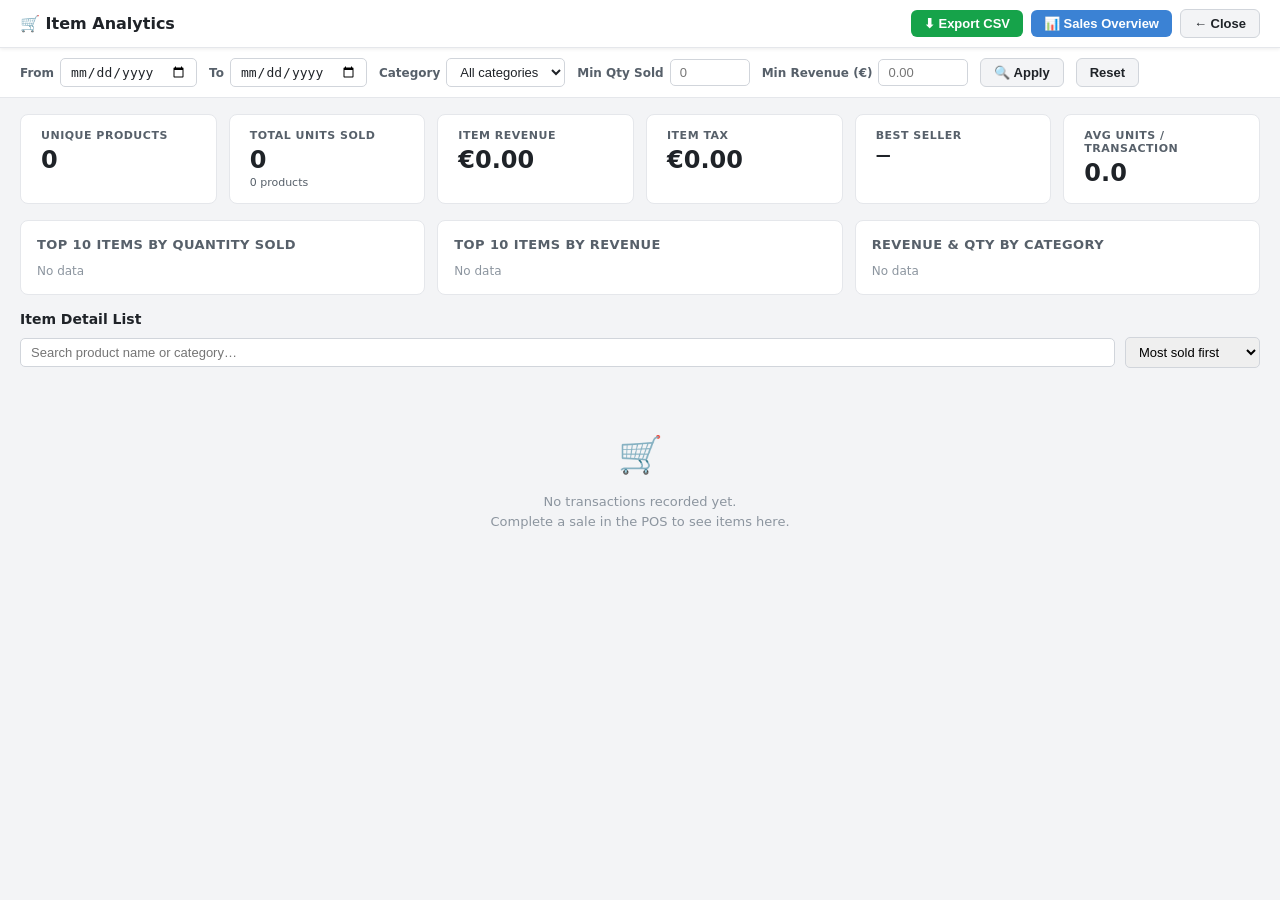
==== analytics-items.html @ 370241bf "Add analytics capabilities" ====
<!DOCTYPE html>
<html lang="en">
<head>
    <meta charset="UTF-8" />
    <meta name="viewport" content="width=device-width, initial-scale=1.0" />
    <title>POS · Item Analytics</title>
    <style>
        *, *::before, *::after { box-sizing: border-box; }
        html, body { margin: 0; padding: 0; background: #f3f4f6;
            font-family: -apple-system, "Segoe UI", system-ui, sans-serif;
            font-size: 14px; color: #1f2328; }

        /* ── Header ── */
        #header {
            background: #fff; border-bottom: 1px solid #e5e7eb;
            padding: 0 20px; height: 48px;
            display: flex; align-items: center; justify-content: space-between;
            box-shadow: 0 1px 4px rgba(0,0,0,.08); position: sticky; top: 0; z-index: 20;
        }
        #header h1 { margin: 0; font-size: 16px; font-weight: 700; }
        #header .hdr-btns { display: flex; gap: 8px; align-items: center; }
        .btn {
            border: none; border-radius: 6px; padding: 6px 13px;
            font-size: 13px; font-weight: 600; cursor: pointer; display: inline-flex;
            align-items: center; gap: 5px;
        }
        .btn-back     { background: #f3f4f6; color: #1f2328; border: 1px solid #d1d5db; }
        .btn-back:hover { background: #e5e7eb; }
        .btn-export   { background: #16a34a; color: #fff; }
        .btn-export:hover { background: #15803d; }
        .btn-sales    { background: #3b82d4; color: #fff; }
        .btn-sales:hover { background: #2563eb; }

        /* ── Filter bar ── */
        #filterBar {
            background: #fff; border-bottom: 1px solid #e5e7eb;
            padding: 10px 20px; display: flex; gap: 12px; align-items: center; flex-wrap: wrap;
        }
        #filterBar label { font-size: 12px; color: #57606a; font-weight: 600; }
        #filterBar input, #filterBar select {
            border: 1px solid #d1d5db; border-radius: 5px;
            padding: 5px 9px; font-size: 13px; color: #1f2328; background: #fff; outline: none;
        }
        #filterBar input:focus, #filterBar select:focus { border-color: #3b82d4; }
        .filter-group { display: flex; align-items: center; gap: 6px; }

        /* ── KPI strip ── */
        #kpiStrip { display: flex; gap: 12px; padding: 16px 20px; flex-wrap: wrap; }
        .kpi-card {
            background: #fff; border: 1px solid #e5e7eb; border-radius: 8px;
            padding: 14px 20px; flex: 1 1 150px; min-width: 130px;
        }
        .kpi-label { font-size: 11px; color: #57606a; font-weight: 600;
            text-transform: uppercase; letter-spacing: .5px; margin-bottom: 4px; }
        .kpi-value { font-size: 24px; font-weight: 700; color: #1f2328; }
        .kpi-sub   { font-size: 11px; color: #57606a; margin-top: 2px; }

        /* ── Charts row ── */
        #chartsRow { display: flex; gap: 12px; padding: 0 20px 16px; flex-wrap: wrap; }
        .chart-card {
            background: #fff; border: 1px solid #e5e7eb; border-radius: 8px;
            padding: 16px; flex: 1 1 280px; min-width: 260px;
        }
        .chart-card h3 { margin: 0 0 12px; font-size: 13px; color: #57606a;
            font-weight: 600; text-transform: uppercase; letter-spacing: .4px; }

        /* bar chart */
        .bar-row { display: flex; align-items: center; gap: 8px;
            margin-bottom: 7px; font-size: 12px; cursor: default; }
        .bar-row:hover .bar-fill  { filter: brightness(1.12); }
        .bar-row:hover .bar-label,
        .bar-row:hover .bar-val,
        .bar-row:hover .bar-items { color: #1f2328; }
        .bar-label { width: 110px; flex-shrink: 0; white-space: nowrap;
            overflow: hidden; text-overflow: ellipsis; color: #1f2328; }
        .bar-track { flex: 1; background: #f0f0f0; border-radius: 4px; height: 14px; overflow: hidden; }
        .bar-fill  { height: 100%; border-radius: 4px; background: #3b82d4; transition: width .3s; }
        .bar-fill.purple { background: #7c5cd8; }
        .bar-fill.green  { background: #16a34a; }
        .bar-fill.orange { background: #ea580c; }
        .bar-val   { width: 60px; text-align: right; color: #57606a; flex-shrink: 0; }
        .bar-items { width: 58px; text-align: right; color: #8c959f; font-size: 11px; flex-shrink: 0; }

        /* ── Item list ── */
        #listSection { padding: 0 20px 20px; }
        #listSection h2 { font-size: 14px; font-weight: 700; margin: 0 0 10px; color: #1f2328; }
        #listToolbar { display: flex; gap: 10px; margin-bottom: 10px; flex-wrap: wrap; align-items: center; }
        #itemSearch { border: 1px solid #d1d5db; border-radius: 5px; padding: 6px 10px;
            font-size: 13px; flex: 1 1 200px; outline: none; }
        #itemSearch:focus { border-color: #3b82d4; }
        #itemSort { border: 1px solid #d1d5db; border-radius: 5px; padding: 6px 9px; font-size: 13px; }

        table { width: 100%; border-collapse: collapse; background: #fff;
            border: 1px solid #e5e7eb; border-radius: 8px; overflow: hidden; }
        thead th { background: #f7f8fa; border-bottom: 2px solid #e5e7eb;
            padding: 9px 12px; text-align: left; font-size: 12px;
            font-weight: 600; color: #57606a; white-space: nowrap; cursor: pointer; user-select: none; }
        thead th:hover { background: #eef0f3; }
        thead th.sorted { color: #3b82d4; }
        thead th.sorted::after { content: " ▲"; font-size: 10px; }
        thead th.sorted.desc::after { content: " ▼"; }
        tbody tr { border-bottom: 1px solid #f0f0f0; }
        tbody tr:last-child { border-bottom: none; }
        tbody tr:hover { background: #f7f8fa; }
        tbody td { padding: 8px 12px; font-size: 13px; vertical-align: middle; }
        .mono { font-family: monospace; font-size: 12px; color: #57606a; }
        .amt  { font-weight: 700; color: #1f2328; white-space: nowrap; }
        .pill { display: inline-block; border-radius: 12px; padding: 1px 8px;
            font-size: 11px; font-weight: 600; background: #e8f4fd; color: #1d4ed8;
            white-space: nowrap; }
        .pill-tax { background: #fef3c7; color: #92400e; }
        .rank { display: inline-block; width: 22px; height: 22px; line-height: 22px;
            border-radius: 50%; background: #f3f4f6; color: #57606a;
            font-size: 11px; font-weight: 700; text-align: center; }
        .rank.top1 { background: #fef08a; color: #713f12; }
        .rank.top2 { background: #e2e8f0; color: #334155; }
        .rank.top3 { background: #fed7aa; color: #7c2d12; }

        /* progress bar inside cell */
        .inline-bar { height: 5px; border-radius: 3px; background: #e0e7ff;
            margin-top: 4px; overflow: hidden; }
        .inline-bar-fill { height: 100%; border-radius: 3px; background: #6366f1; }

        /* empty */
        .empty { text-align: center; padding: 48px 20px; color: #8c959f;
            font-size: 13px; line-height: 1.6; }
        .empty-icon { font-size: 36px; margin-bottom: 8px; }

        /* pagination */
        #pagination { display: flex; gap: 6px; align-items: center;
            justify-content: flex-end; padding: 10px 0 0; flex-wrap: wrap; }
        .page-btn { border: 1px solid #d1d5db; background: #fff; border-radius: 5px;
            padding: 5px 10px; cursor: pointer; font-size: 12px; }
        .page-btn:hover { background: #f3f4f6; }
        .page-btn.active { background: #3b82d4; color: #fff; border-color: #3b82d4; }
        #pageInfo { font-size: 12px; color: #57606a; padding: 0 6px; }
    </style>
</head>
<body>

<!-- Header -->
<div id="header">
    <h1>&#x1F6D2; Item Analytics</h1>
    <div class="hdr-btns">
        <button class="btn btn-export" id="btnExportCSV">&#x2B07; Export CSV</button>
        <button class="btn btn-sales"  onclick="window.open('analytics.html','_blank')">&#x1F4CA; Sales Overview</button>
        <button class="btn btn-back"   onclick="window.close()">&#x2190; Close</button>
    </div>
</div>

<!-- Filter bar -->
<div id="filterBar">
    <div class="filter-group">
        <label for="fFrom">From</label>
        <input type="date" id="fFrom" />
    </div>
    <div class="filter-group">
        <label for="fTo">To</label>
        <input type="date" id="fTo" />
    </div>
    <div class="filter-group">
        <label for="fCat">Category</label>
        <select id="fCat"><option value="">All categories</option></select>
    </div>
    <div class="filter-group">
        <label for="fMinQty">Min Qty Sold</label>
        <input type="number" id="fMinQty" min="0" step="1" style="width:80px" placeholder="0" />
    </div>
    <div class="filter-group">
        <label for="fMinRev">Min Revenue (€)</label>
        <input type="number" id="fMinRev" min="0" step="0.01" style="width:90px" placeholder="0.00" />
    </div>
    <button class="btn btn-back" id="btnApply">&#x1F50D; Apply</button>
    <button class="btn btn-back" id="btnReset">Reset</button>
</div>

<!-- KPI strip -->
<div id="kpiStrip">
    <div class="kpi-card">
        <div class="kpi-label">Unique Products</div>
        <div class="kpi-value" id="kProducts">—</div>
    </div>
    <div class="kpi-card">
        <div class="kpi-label">Total Units Sold</div>
        <div class="kpi-value" id="kUnits">—</div>
        <div class="kpi-sub"  id="kUnitsSub"></div>
    </div>
    <div class="kpi-card">
        <div class="kpi-label">Item Revenue</div>
        <div class="kpi-value" id="kRev">—</div>
    </div>
    <div class="kpi-card">
        <div class="kpi-label">Item Tax</div>
        <div class="kpi-value" id="kTax">—</div>
    </div>
    <div class="kpi-card">
        <div class="kpi-label">Best Seller</div>
        <div class="kpi-value" id="kBest" style="font-size:15px;line-height:1.3">—</div>
        <div class="kpi-sub"  id="kBestSub"></div>
    </div>
    <div class="kpi-card">
        <div class="kpi-label">Avg Units / Transaction</div>
        <div class="kpi-value" id="kAvgUnits">—</div>
        <div class="kpi-sub"  id="kAvgUnitsSub"></div>
    </div>
</div>

<!-- Charts row -->
<div id="chartsRow">
    <div class="chart-card">
        <h3>Top 10 Items by Quantity Sold</h3>
        <div id="chartQty"></div>
    </div>
    <div class="chart-card">
        <h3>Top 10 Items by Revenue</h3>
        <div id="chartRev"></div>
    </div>
    <div class="chart-card">
        <h3>Revenue &amp; Qty by Category</h3>
        <div id="chartCat"></div>
    </div>
</div>

<!-- Item list -->
<div id="listSection">
    <h2>Item Detail List</h2>
    <div id="listToolbar">
        <input type="text" id="itemSearch" placeholder="Search product name or category…" />
        <select id="itemSort">
            <option value="qty_desc">Most sold first</option>
            <option value="qty_asc">Least sold first</option>
            <option value="rev_desc">Highest revenue</option>
            <option value="rev_asc">Lowest revenue</option>
            <option value="tax_desc">Highest tax</option>
            <option value="name_asc">Name A → Z</option>
        </select>
    </div>
    <div id="itemTableWrap"></div>
    <div id="pagination"></div>
</div>

<script>
"use strict";

/* ── Constants ──────────────────────────────────────────────────────────── */
var TX_KEY   = "pos_transactions";
var PAGE_SIZE = 20;

/* ── State ──────────────────────────────────────────────────────────────── */
var allTx       = [];   // raw transactions from localStorage
var allItems    = [];   // aggregated item rows (one per unique product)
var filtered    = [];   // after filters applied
var sortKey     = "qty_desc";
var currentPage = 1;
var maxRev      = 1;    // used for inline progress bars

/* ── Helpers ────────────────────────────────────────────────────────────── */
function eur(v)  { return "\u20AC" + (+v || 0).toFixed(2); }
function pct(v)  { return Math.round((+v || 0) * 100) + "%"; }
function num(v)  { return (+v || 0).toFixed(2); }

function loadTx() {
    try { return JSON.parse(localStorage.getItem(TX_KEY) || "[]"); }
    catch (e) { return []; }
}

/* ── Aggregate: build one row per unique product from raw transactions ──── */
function aggregateItems(transactions) {
    var map = {};   // key: product id

    transactions.forEach(function (tx) {
        var txDate = tx.timestamp ? tx.timestamp.slice(0, 10) : "";
        (tx.items || []).forEach(function (i) {
            var key = i.id || i.name;   // fall back to name if id missing
            if (!map[key]) {
                map[key] = {
                    id:          i.id || i.name,
                    name:        i.name,
                    category:    i.category,
                    unitPrice:   i.price,
                    taxRate:     i.taxRate,
                    qty:         0,
                    revenue:     0,
                    taxAmount:   0,
                    txCount:     0,       // how many transactions contain this product
                    firstSeen:   txDate,
                    lastSeen:    txDate
                };
            }
            var row = map[key];
            row.qty       += i.quantity;
            row.revenue   += i.subtotal;
            row.taxAmount += (i.taxAmount !== undefined ? i.taxAmount : i.subtotal * i.taxRate);
            row.txCount   += 1;
            if (txDate && txDate < row.firstSeen) { row.firstSeen = txDate; }
            if (txDate && txDate > row.lastSeen)  { row.lastSeen  = txDate; }
        });
    });

    return Object.values(map);
}

/* ── Boot ───────────────────────────────────────────────────────────────── */
function init() {
    allTx = loadTx();
    populateCategoryFilter();
    applyFiltersAndRender();

    document.getElementById("btnApply").addEventListener("click", function () {
        currentPage = 1; applyFiltersAndRender();
    });
    document.getElementById("btnReset").addEventListener("click", resetFilters);
    document.getElementById("itemSearch").addEventListener("input", function () {
        currentPage = 1; applyFiltersAndRender();
    });
    document.getElementById("itemSort").addEventListener("change", function () {
        sortKey = this.value; currentPage = 1; applyFiltersAndRender();
    });
    document.getElementById("btnExportCSV").addEventListener("click", exportCSV);
}

function populateCategoryFilter() {
    var cats = {};
    allTx.forEach(function (tx) {
        (tx.items || []).forEach(function (i) { cats[i.category] = true; });
    });
    var sel = document.getElementById("fCat");
    Object.keys(cats).sort().forEach(function (c) {
        var o = document.createElement("option");
        o.value = c; o.textContent = c;
        sel.appendChild(o);
    });
}

function resetFilters() {
    document.getElementById("fFrom").value   = "";
    document.getElementById("fTo").value     = "";
    document.getElementById("fCat").value    = "";
    document.getElementById("fMinQty").value = "";
    document.getElementById("fMinRev").value = "";
    document.getElementById("itemSearch").value = "";
    sortKey = "qty_desc";
    document.getElementById("itemSort").value = sortKey;
    currentPage = 1;
    applyFiltersAndRender();
}

/* ── Filter + sort ──────────────────────────────────────────────────────── */
function applyFiltersAndRender() {
    var fFrom   = document.getElementById("fFrom").value;
    var fTo     = document.getElementById("fTo").value;
    var fCat    = document.getElementById("fCat").value;
    var fMinQty = parseInt(document.getElementById("fMinQty").value, 10) || 0;
    var fMinRev = parseFloat(document.getElementById("fMinRev").value) || 0;
    var fSearch = (document.getElementById("itemSearch").value || "").toLowerCase();

    /* filter transactions by date range first, then re-aggregate */
    var txSubset = allTx.filter(function (tx) {
        var d = tx.timestamp ? tx.timestamp.slice(0, 10) : "";
        if (fFrom && d < fFrom) { return false; }
        if (fTo   && d > fTo)   { return false; }
        return true;
    });

    allItems = aggregateItems(txSubset);

    /* now filter item rows */
    filtered = allItems.filter(function (row) {
        if (fCat    && row.category !== fCat)    { return false; }
        if (fMinQty && row.qty      < fMinQty)   { return false; }
        if (fMinRev && row.revenue  < fMinRev)   { return false; }
        if (fSearch) {
            var match = row.name.toLowerCase().includes(fSearch) ||
                        row.category.toLowerCase().includes(fSearch);
            if (!match) { return false; }
        }
        return true;
    });

    sortRows();

    maxRev = filtered.reduce(function (m, r) { return Math.max(m, r.revenue); }, 1);

    renderKPIs();
    renderCharts();
    renderTable();
    renderPagination();
}

function sortRows() {
    filtered.sort(function (a, b) {
        switch (sortKey) {
            case "qty_asc":  return a.qty - b.qty;
            case "qty_desc": return b.qty - a.qty;
            case "rev_asc":  return a.revenue - b.revenue;
            case "rev_desc": return b.revenue - a.revenue;
            case "tax_desc": return b.taxAmount - a.taxAmount;
            case "name_asc": return a.name.localeCompare(b.name);
            default:         return b.qty - a.qty;
        }
    });
}

/* ── KPIs ───────────────────────────────────────────────────────────────── */
function renderKPIs() {
    var totalUnits = filtered.reduce(function (s, r) { return s + r.qty; }, 0);
    var totalRev   = filtered.reduce(function (s, r) { return s + r.revenue; }, 0);
    var totalTax   = filtered.reduce(function (s, r) { return s + r.taxAmount; }, 0);

    /* best seller by quantity */
    var best = filtered.reduce(function (prev, r) {
        return (!prev || r.qty > prev.qty) ? r : prev;
    }, null);

    /* avg units per transaction (using allTx length as denominator) */
    var txCount = allTx.filter(function (tx) {
        var d = tx.timestamp ? tx.timestamp.slice(0, 10) : "";
        var fFrom = document.getElementById("fFrom").value;
        var fTo   = document.getElementById("fTo").value;
        if (fFrom && d < fFrom) { return false; }
        if (fTo   && d > fTo)   { return false; }
        return true;
    }).length;
    var avgUnits = txCount ? (totalUnits / txCount) : 0;

    document.getElementById("kProducts").textContent  = filtered.length;
    document.getElementById("kUnits").textContent     = totalUnits;
    document.getElementById("kUnitsSub").textContent  = filtered.length + " product" + (filtered.length !== 1 ? "s" : "");
    document.getElementById("kRev").textContent       = eur(totalRev);
    document.getElementById("kTax").textContent       = eur(totalTax);
    document.getElementById("kBest").textContent      = best ? best.name : "—";
    document.getElementById("kBestSub").textContent   = best ? best.qty + " units · " + eur(best.revenue) : "";
    document.getElementById("kAvgUnits").textContent  = avgUnits.toFixed(1);
    document.getElementById("kAvgUnitsSub").textContent = txCount ? "across " + txCount + " transaction" + (txCount !== 1 ? "s" : "") : "";
}

/* ── Charts ─────────────────────────────────────────────────────────────── */
function barChart(containerId, rows, colorClass) {
    colorClass = colorClass || "";
    var max = rows.reduce(function (m, r) { return Math.max(m, r.value); }, 0) || 1;
    var html = rows.map(function (r) {
        var pctW    = (r.value / max * 100).toFixed(1);
        var tooltip = r.label + " | " + r.display +
                      (r.items !== undefined ? " | " + r.items + " item" + (r.items !== 1 ? "s" : "") : "");
        return '<div class="bar-row" title="' + tooltip + '">' +
               '<div class="bar-label">' + r.label + '</div>' +
               '<div class="bar-track"><div class="bar-fill ' + colorClass + '" style="width:' + pctW + '%"></div></div>' +
               '<div class="bar-val">' + r.display + '</div>' +
               (r.items !== undefined
                   ? '<div class="bar-items">' + r.items + ' unit' + (r.items !== 1 ? 's' : '') + '</div>'
                   : '') +
               '</div>';
    }).join("");
    document.getElementById(containerId).innerHTML = html ||
        '<div style="color:#8c959f;font-size:12px">No data</div>';
}

function renderCharts() {
    /* Top 10 by qty */
    var byQty = filtered.slice().sort(function (a, b) { return b.qty - a.qty; }).slice(0, 10);
    barChart("chartQty", byQty.map(function (r) {
        return { label: r.name, value: r.qty, display: r.qty + " units",
                 items: r.qty };
    }), "purple");

    /* Top 10 by revenue */
    var byRev = filtered.slice().sort(function (a, b) { return b.revenue - a.revenue; }).slice(0, 10);
    barChart("chartRev", byRev.map(function (r) {
        return { label: r.name, value: r.revenue, display: eur(r.revenue),
                 items: r.qty };
    }), "");

    /* Revenue by category (with qty as secondary label) */
    var catRev = {}, catQty = {};
    filtered.forEach(function (r) {
        catRev[r.category] = (catRev[r.category] || 0) + r.revenue;
        catQty[r.category] = (catQty[r.category] || 0) + r.qty;
    });
    var catRows = Object.keys(catRev)
        .sort(function (a, b) { return catRev[b] - catRev[a]; })
        .map(function (k) {
            return { label: k, value: catRev[k], display: eur(catRev[k]), items: catQty[k] };
        });
    barChart("chartCat", catRows, "green");
}

/* ── Table ──────────────────────────────────────────────────────────────── */
function renderTable() {
    var wrap = document.getElementById("itemTableWrap");

    if (!filtered.length) {
        wrap.innerHTML =
            '<div class="empty">' +
            '<div class="empty-icon">&#x1F6D2;</div>' +
            (allTx.length
                ? 'No items match the current filters.'
                : 'No transactions recorded yet.<br>Complete a sale in the POS to see items here.') +
            '</div>';
        return;
    }

    var start = (currentPage - 1) * PAGE_SIZE;
    var page  = filtered.slice(start, start + PAGE_SIZE);

    var rows = page.map(function (row, idx) {
        var rank     = start + idx + 1;
        var rankCls  = rank === 1 ? "top1" : rank === 2 ? "top2" : rank === 3 ? "top3" : "";
        var revShare = maxRev > 0 ? (row.revenue / maxRev * 100).toFixed(1) : 0;
        var taxPct   = Math.round(row.taxRate * 100);

        return '<tr>' +
            '<td><span class="rank ' + rankCls + '">' + rank + '</span></td>' +
            '<td><strong>' + row.name + '</strong>' +
                '<div style="font-size:11px;color:#57606a;margin-top:2px">' +
                    'ID: <span class="mono">' + row.id + '</span>' +
                '</div>' +
            '</td>' +
            '<td><span class="pill">' + row.category + '</span></td>' +
            '<td style="text-align:right" class="mono">' + eur(row.unitPrice) + '</td>' +
            '<td><span class="pill pill-tax">' + taxPct + '%</span></td>' +
            '<td style="text-align:right"><strong>' + row.qty + '</strong>' +
                '<div style="font-size:11px;color:#57606a">' + row.txCount +
                    ' tx</div>' +
            '</td>' +
            '<td style="min-width:120px">' +
                '<div class="amt">' + eur(row.revenue) + '</div>' +
                '<div class="inline-bar"><div class="inline-bar-fill" style="width:' + revShare + '%"></div></div>' +
            '</td>' +
            '<td style="text-align:right" class="mono">' + eur(row.taxAmount) + '</td>' +
            '<td style="text-align:right;font-size:11px;color:#57606a">' +
                (row.firstSeen === row.lastSeen
                    ? row.firstSeen
                    : row.firstSeen + '<br>' + row.lastSeen) +
            '</td>' +
            '</tr>';
    }).join("");

    wrap.innerHTML =
        '<table>' +
        '<thead><tr>' +
        '<th style="width:36px">#</th>' +
        '<th>Product</th>' +
        '<th>Category</th>' +
        '<th style="text-align:right">Unit Price</th>' +
        '<th>Tax Rate</th>' +
        '<th style="text-align:right">Qty Sold</th>' +
        '<th>Revenue</th>' +
        '<th style="text-align:right">Tax Collected</th>' +
        '<th style="text-align:right">First / Last Sale</th>' +
        '</tr></thead>' +
        '<tbody>' + rows + '</tbody>' +
        '</table>';
}

/* ── Pagination ─────────────────────────────────────────────────────────── */
function renderPagination() {
    var totalPages = Math.max(1, Math.ceil(filtered.length / PAGE_SIZE));
    var pg = document.getElementById("pagination");
    if (totalPages <= 1) { pg.innerHTML = ""; return; }

    var html = '<button class="page-btn" id="pgPrev">&laquo; Prev</button>' +
               '<span id="pageInfo">' + currentPage + ' / ' + totalPages + '</span>' +
               '<button class="page-btn" id="pgNext">Next &raquo;</button>';
    pg.innerHTML = html;

    document.getElementById("pgPrev").addEventListener("click", function () {
        if (currentPage > 1) { currentPage--; renderTable(); renderPagination(); }
    });
    document.getElementById("pgNext").addEventListener("click", function () {
        if (currentPage < totalPages) { currentPage++; renderTable(); renderPagination(); }
    });
}

/* ── Export CSV ─────────────────────────────────────────────────────────── */
function exportCSV() {
    if (!filtered.length) { alert("No items to export."); return; }

    var header = ["Rank","ID","Name","Category","Unit Price","Tax Rate %",
                  "Qty Sold","Transactions","Revenue","Tax Collected",
                  "First Sale","Last Sale"].join(",");

    var lines = filtered.map(function (row, idx) {
        var taxPct = Math.round(row.taxRate * 100);
        function q(v) { return '"' + String(v).replace(/"/g, '""') + '"'; }
        return [
            idx + 1,
            q(row.id),
            q(row.name),
            q(row.category),
            num(row.unitPrice),
            taxPct,
            row.qty,
            row.txCount,
            num(row.revenue),
            num(row.taxAmount),
            q(row.firstSeen),
            q(row.lastSeen)
        ].join(",");
    });

    var csv  = [header].concat(lines).join("\n");
    var blob = new Blob([csv], { type: "text/csv;charset=utf-8;" });
    var url  = URL.createObjectURL(blob);
    var a    = document.createElement("a");
    a.download = "pos_items_" + new Date().toISOString().slice(0, 10) + ".csv";
    a.href = url;
    a.style.display = "none";
    document.body.appendChild(a);
    a.click();
    setTimeout(function () { URL.revokeObjectURL(url); a.remove(); }, 1000);
}

/* ── Bootstrap ── */
init();
</script>
</body>
</html>
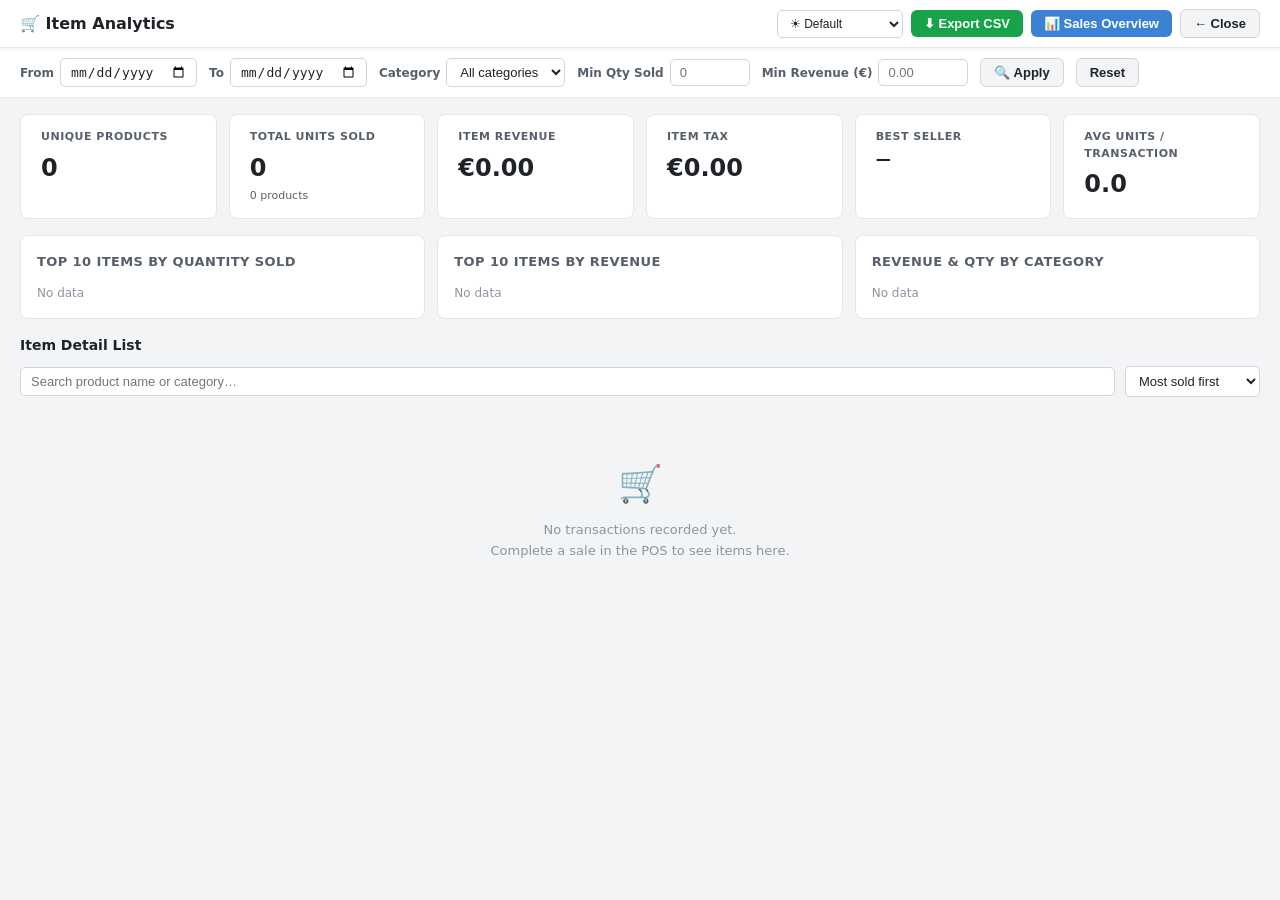
==== commit bbd7e1f3: "Add CSS" ====
--- a/analytics-items.html
+++ b/analytics-items.html
@@ -4,137 +4,7 @@
     <meta charset="UTF-8" />
     <meta name="viewport" content="width=device-width, initial-scale=1.0" />
     <title>POS · Item Analytics</title>
-    <style>
-        *, *::before, *::after { box-sizing: border-box; }
-        html, body { margin: 0; padding: 0; background: #f3f4f6;
-            font-family: -apple-system, "Segoe UI", system-ui, sans-serif;
-            font-size: 14px; color: #1f2328; }
-
-        /* ── Header ── */
-        #header {
-            background: #fff; border-bottom: 1px solid #e5e7eb;
-            padding: 0 20px; height: 48px;
-            display: flex; align-items: center; justify-content: space-between;
-            box-shadow: 0 1px 4px rgba(0,0,0,.08); position: sticky; top: 0; z-index: 20;
-        }
-        #header h1 { margin: 0; font-size: 16px; font-weight: 700; }
-        #header .hdr-btns { display: flex; gap: 8px; align-items: center; }
-        .btn {
-            border: none; border-radius: 6px; padding: 6px 13px;
-            font-size: 13px; font-weight: 600; cursor: pointer; display: inline-flex;
-            align-items: center; gap: 5px;
-        }
-        .btn-back     { background: #f3f4f6; color: #1f2328; border: 1px solid #d1d5db; }
-        .btn-back:hover { background: #e5e7eb; }
-        .btn-export   { background: #16a34a; color: #fff; }
-        .btn-export:hover { background: #15803d; }
-        .btn-sales    { background: #3b82d4; color: #fff; }
-        .btn-sales:hover { background: #2563eb; }
-
-        /* ── Filter bar ── */
-        #filterBar {
-            background: #fff; border-bottom: 1px solid #e5e7eb;
-            padding: 10px 20px; display: flex; gap: 12px; align-items: center; flex-wrap: wrap;
-        }
-        #filterBar label { font-size: 12px; color: #57606a; font-weight: 600; }
-        #filterBar input, #filterBar select {
-            border: 1px solid #d1d5db; border-radius: 5px;
-            padding: 5px 9px; font-size: 13px; color: #1f2328; background: #fff; outline: none;
-        }
-        #filterBar input:focus, #filterBar select:focus { border-color: #3b82d4; }
-        .filter-group { display: flex; align-items: center; gap: 6px; }
-
-        /* ── KPI strip ── */
-        #kpiStrip { display: flex; gap: 12px; padding: 16px 20px; flex-wrap: wrap; }
-        .kpi-card {
-            background: #fff; border: 1px solid #e5e7eb; border-radius: 8px;
-            padding: 14px 20px; flex: 1 1 150px; min-width: 130px;
-        }
-        .kpi-label { font-size: 11px; color: #57606a; font-weight: 600;
-            text-transform: uppercase; letter-spacing: .5px; margin-bottom: 4px; }
-        .kpi-value { font-size: 24px; font-weight: 700; color: #1f2328; }
-        .kpi-sub   { font-size: 11px; color: #57606a; margin-top: 2px; }
-
-        /* ── Charts row ── */
-        #chartsRow { display: flex; gap: 12px; padding: 0 20px 16px; flex-wrap: wrap; }
-        .chart-card {
-            background: #fff; border: 1px solid #e5e7eb; border-radius: 8px;
-            padding: 16px; flex: 1 1 280px; min-width: 260px;
-        }
-        .chart-card h3 { margin: 0 0 12px; font-size: 13px; color: #57606a;
-            font-weight: 600; text-transform: uppercase; letter-spacing: .4px; }
-
-        /* bar chart */
-        .bar-row { display: flex; align-items: center; gap: 8px;
-            margin-bottom: 7px; font-size: 12px; cursor: default; }
-        .bar-row:hover .bar-fill  { filter: brightness(1.12); }
-        .bar-row:hover .bar-label,
-        .bar-row:hover .bar-val,
-        .bar-row:hover .bar-items { color: #1f2328; }
-        .bar-label { width: 110px; flex-shrink: 0; white-space: nowrap;
-            overflow: hidden; text-overflow: ellipsis; color: #1f2328; }
-        .bar-track { flex: 1; background: #f0f0f0; border-radius: 4px; height: 14px; overflow: hidden; }
-        .bar-fill  { height: 100%; border-radius: 4px; background: #3b82d4; transition: width .3s; }
-        .bar-fill.purple { background: #7c5cd8; }
-        .bar-fill.green  { background: #16a34a; }
-        .bar-fill.orange { background: #ea580c; }
-        .bar-val   { width: 60px; text-align: right; color: #57606a; flex-shrink: 0; }
-        .bar-items { width: 58px; text-align: right; color: #8c959f; font-size: 11px; flex-shrink: 0; }
-
-        /* ── Item list ── */
-        #listSection { padding: 0 20px 20px; }
-        #listSection h2 { font-size: 14px; font-weight: 700; margin: 0 0 10px; color: #1f2328; }
-        #listToolbar { display: flex; gap: 10px; margin-bottom: 10px; flex-wrap: wrap; align-items: center; }
-        #itemSearch { border: 1px solid #d1d5db; border-radius: 5px; padding: 6px 10px;
-            font-size: 13px; flex: 1 1 200px; outline: none; }
-        #itemSearch:focus { border-color: #3b82d4; }
-        #itemSort { border: 1px solid #d1d5db; border-radius: 5px; padding: 6px 9px; font-size: 13px; }
-
-        table { width: 100%; border-collapse: collapse; background: #fff;
-            border: 1px solid #e5e7eb; border-radius: 8px; overflow: hidden; }
-        thead th { background: #f7f8fa; border-bottom: 2px solid #e5e7eb;
-            padding: 9px 12px; text-align: left; font-size: 12px;
-            font-weight: 600; color: #57606a; white-space: nowrap; cursor: pointer; user-select: none; }
-        thead th:hover { background: #eef0f3; }
-        thead th.sorted { color: #3b82d4; }
-        thead th.sorted::after { content: " ▲"; font-size: 10px; }
-        thead th.sorted.desc::after { content: " ▼"; }
-        tbody tr { border-bottom: 1px solid #f0f0f0; }
-        tbody tr:last-child { border-bottom: none; }
-        tbody tr:hover { background: #f7f8fa; }
-        tbody td { padding: 8px 12px; font-size: 13px; vertical-align: middle; }
-        .mono { font-family: monospace; font-size: 12px; color: #57606a; }
-        .amt  { font-weight: 700; color: #1f2328; white-space: nowrap; }
-        .pill { display: inline-block; border-radius: 12px; padding: 1px 8px;
-            font-size: 11px; font-weight: 600; background: #e8f4fd; color: #1d4ed8;
-            white-space: nowrap; }
-        .pill-tax { background: #fef3c7; color: #92400e; }
-        .rank { display: inline-block; width: 22px; height: 22px; line-height: 22px;
-            border-radius: 50%; background: #f3f4f6; color: #57606a;
-            font-size: 11px; font-weight: 700; text-align: center; }
-        .rank.top1 { background: #fef08a; color: #713f12; }
-        .rank.top2 { background: #e2e8f0; color: #334155; }
-        .rank.top3 { background: #fed7aa; color: #7c2d12; }
-
-        /* progress bar inside cell */
-        .inline-bar { height: 5px; border-radius: 3px; background: #e0e7ff;
-            margin-top: 4px; overflow: hidden; }
-        .inline-bar-fill { height: 100%; border-radius: 3px; background: #6366f1; }
-
-        /* empty */
-        .empty { text-align: center; padding: 48px 20px; color: #8c959f;
-            font-size: 13px; line-height: 1.6; }
-        .empty-icon { font-size: 36px; margin-bottom: 8px; }
-
-        /* pagination */
-        #pagination { display: flex; gap: 6px; align-items: center;
-            justify-content: flex-end; padding: 10px 0 0; flex-wrap: wrap; }
-        .page-btn { border: 1px solid #d1d5db; background: #fff; border-radius: 5px;
-            padding: 5px 10px; cursor: pointer; font-size: 12px; }
-        .page-btn:hover { background: #f3f4f6; }
-        .page-btn.active { background: #3b82d4; color: #fff; border-color: #3b82d4; }
-        #pageInfo { font-size: 12px; color: #57606a; padding: 0 6px; }
-    </style>
+    <script src="css/theme-switcher.js"></script>
 </head>
 <body>
 
@@ -142,6 +12,7 @@
 <div id="header">
     <h1>&#x1F6D2; Item Analytics</h1>
     <div class="hdr-btns">
+        <span class="theme-switcher"></span>
         <button class="btn btn-export" id="btnExportCSV">&#x2B07; Export CSV</button>
         <button class="btn btn-sales"  onclick="window.open('analytics.html','_blank')">&#x1F4CA; Sales Overview</button>
         <button class="btn btn-back"   onclick="window.close()">&#x2190; Close</button>
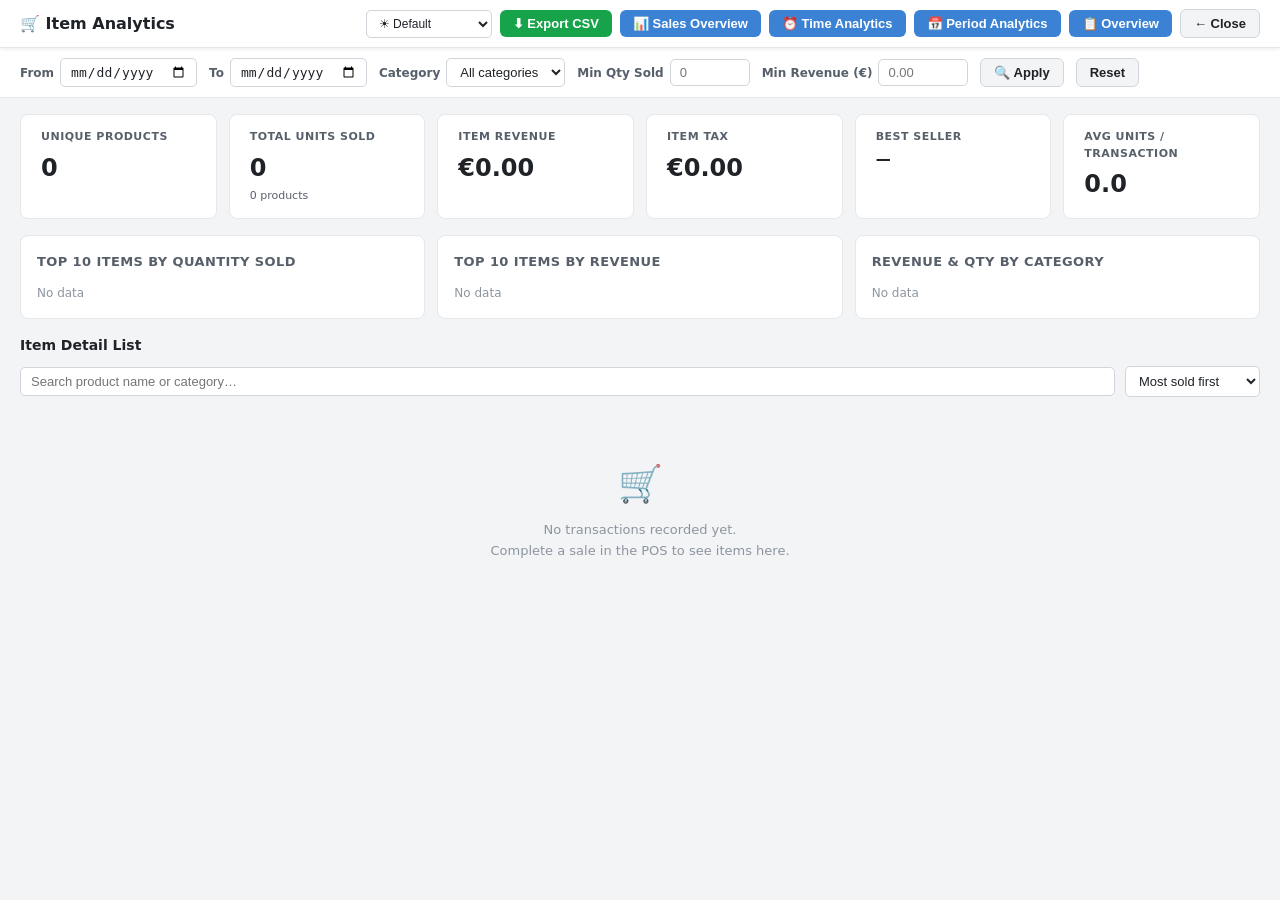
==== commit b438474e: "Add time dependent ALPs with test data" ====
--- a/analytics-items.html
+++ b/analytics-items.html
@@ -15,6 +15,9 @@
         <span class="theme-switcher"></span>
         <button class="btn btn-export" id="btnExportCSV">&#x2B07; Export CSV</button>
         <button class="btn btn-sales"  onclick="window.open('analytics.html','_blank')">&#x1F4CA; Sales Overview</button>
+        <button class="btn btn-sales"  onclick="window.open('analytics-time.html','_blank')">&#x23F0; Time Analytics</button>
+        <button class="btn btn-sales"  onclick="window.open('analytics-period.html','_blank')">&#x1F4C5; Period Analytics</button>
+        <button class="btn btn-sales"  onclick="window.open('analytics-overview.html','_blank')">&#x1F4CB; Overview</button>
         <button class="btn btn-back"   onclick="window.close()">&#x2190; Close</button>
     </div>
 </div>
@@ -114,11 +117,10 @@
 "use strict";
 
 /* ── Constants ──────────────────────────────────────────────────────────── */
-var TX_KEY   = "pos_transactions";
 var PAGE_SIZE = 20;
 
 /* ── State ──────────────────────────────────────────────────────────────── */
-var allTx       = [];   // raw transactions from localStorage
+var allTx       = [];   // loaded from ./transactions/ via server
 var allItems    = [];   // aggregated item rows (one per unique product)
 var filtered    = [];   // after filters applied
 var sortKey     = "qty_desc";
@@ -130,9 +132,11 @@
 function pct(v)  { return Math.round((+v || 0) * 100) + "%"; }
 function num(v)  { return (+v || 0).toFixed(2); }
 
+/** Fetch all transaction files from the server endpoint. */
 function loadTx() {
-    try { return JSON.parse(localStorage.getItem(TX_KEY) || "[]"); }
-    catch (e) { return []; }
+    return fetch("/transactions")
+        .then(function (res) { return res.json(); })
+        .catch(function () { return []; });
 }
 
 /* ── Aggregate: build one row per unique product from raw transactions ──── */
@@ -173,9 +177,11 @@
 
 /* ── Boot ───────────────────────────────────────────────────────────────── */
 function init() {
-    allTx = loadTx();
-    populateCategoryFilter();
-    applyFiltersAndRender();
+    loadTx().then(function (data) {
+        allTx = Array.isArray(data) ? data : [];
+        populateCategoryFilter();
+        applyFiltersAndRender();
+    });
 
     document.getElementById("btnApply").addEventListener("click", function () {
         currentPage = 1; applyFiltersAndRender();
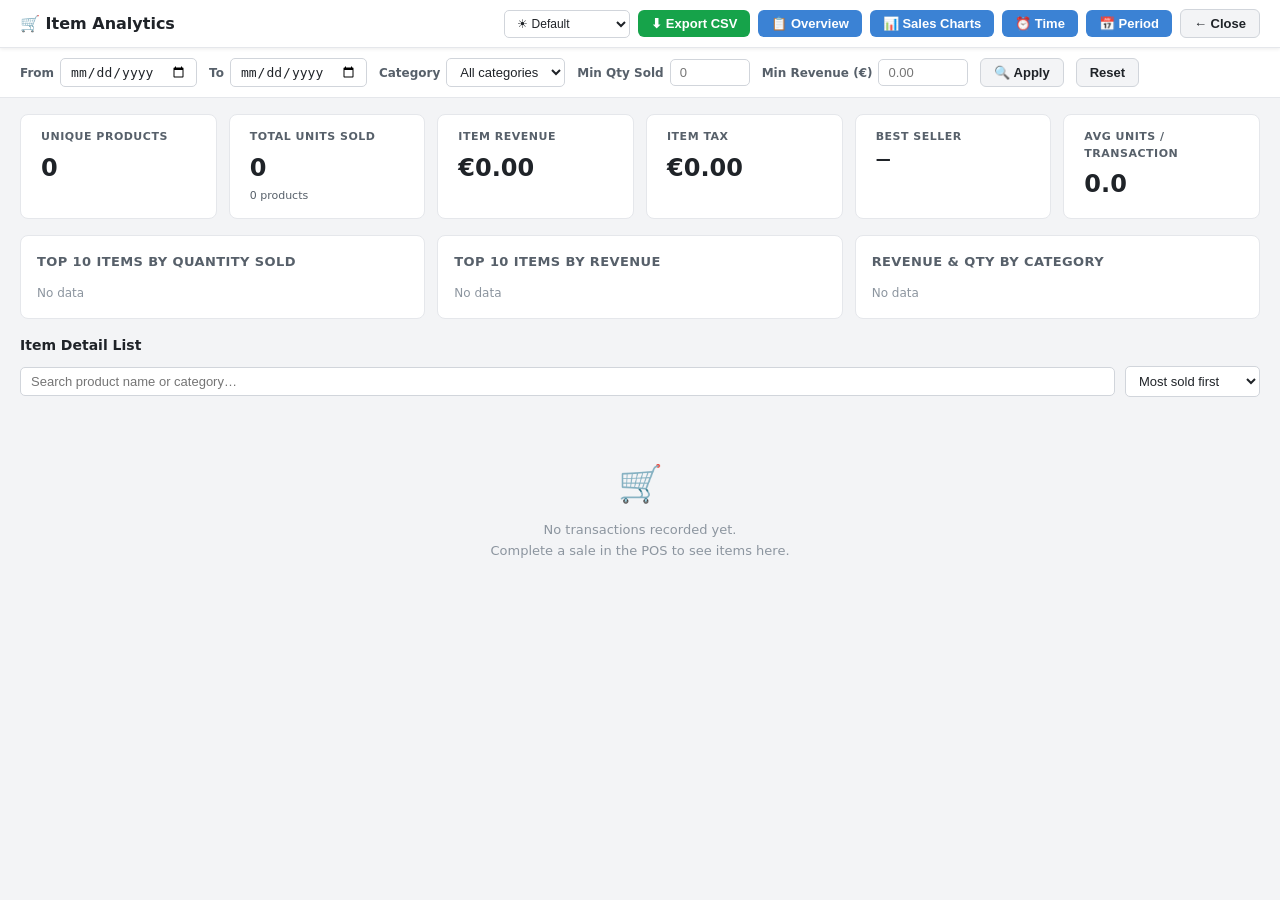
==== commit f4bfd3d4: "Update ALPs" ====
--- a/analytics-items.html
+++ b/analytics-items.html
@@ -14,10 +14,10 @@
     <div class="hdr-btns">
         <span class="theme-switcher"></span>
         <button class="btn btn-export" id="btnExportCSV">&#x2B07; Export CSV</button>
-        <button class="btn btn-sales"  onclick="window.open('analytics.html','_blank')">&#x1F4CA; Sales Overview</button>
-        <button class="btn btn-sales"  onclick="window.open('analytics-time.html','_blank')">&#x23F0; Time Analytics</button>
-        <button class="btn btn-sales"  onclick="window.open('analytics-period.html','_blank')">&#x1F4C5; Period Analytics</button>
         <button class="btn btn-sales"  onclick="window.open('analytics-overview.html','_blank')">&#x1F4CB; Overview</button>
+        <button class="btn btn-sales"  onclick="window.open('analytics.html','_blank')">&#x1F4CA; Sales Charts</button>
+        <button class="btn btn-sales"  onclick="window.open('analytics-time.html','_blank')">&#x23F0; Time</button>
+        <button class="btn btn-sales"  onclick="window.open('analytics-period.html','_blank')">&#x1F4C5; Period</button>
         <button class="btn btn-back"   onclick="window.close()">&#x2190; Close</button>
     </div>
 </div>
